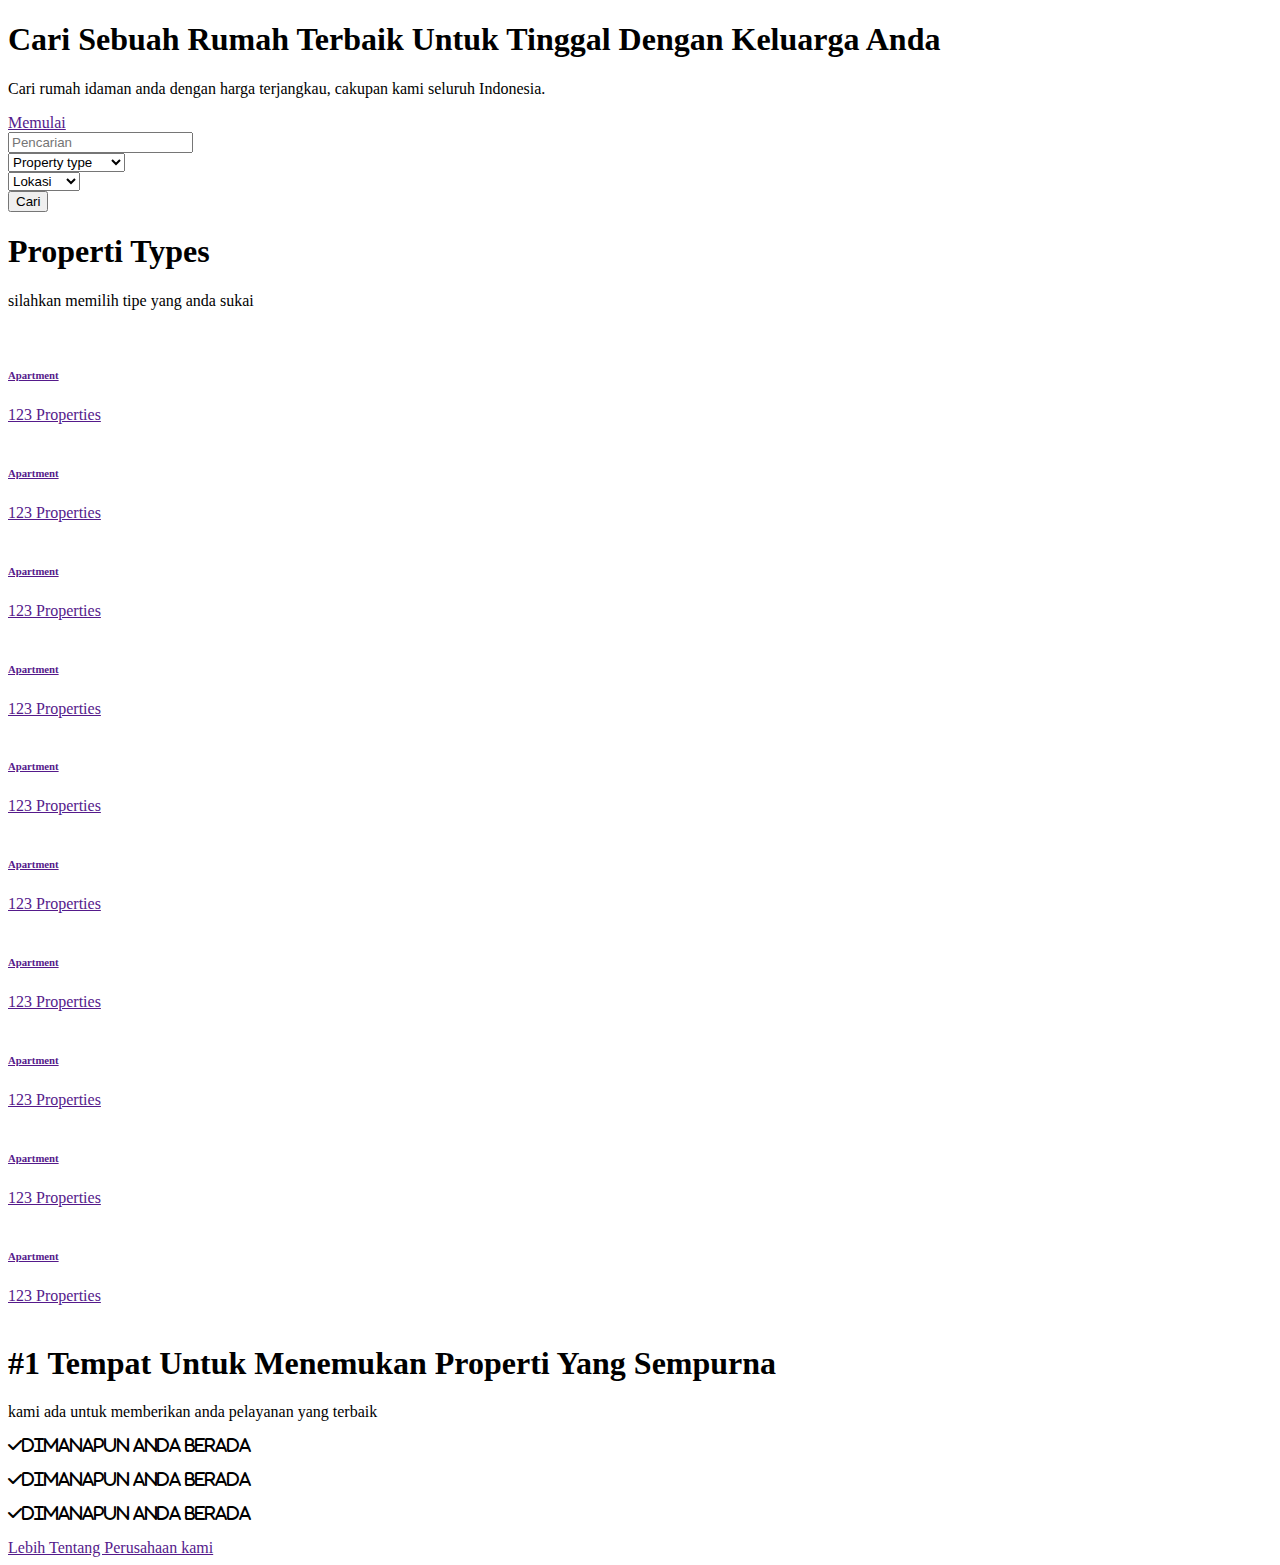
==== index.html @ c5cbc1ea "code" ====
<!DOCTYPE html>
<html lang="en">
  <head>
    <meta charset="UTF-8" />
    <meta http-equiv="X-UA-Compatible" content="IE=edge" />
    <meta name="viewport" content="width=device-width, initial-scale=1.0" />
    <title>HOME</title>

    <!-- bootstrap 5 cdn -->
    <link href="https://cdn.jsdelivr.net/npm/bootstrap@5.0.2/dist/css/bootstrap.min.css" rel="stylesheet" integrity="sha384-EVSTQN3/azprG1Anm3QDgpJLIm9Nao0Yz1ztcQTwFspd3yD65VohhpuuCOmLASjC" crossorigin="anonymous" />

    <!-- google fonts -->
    <link rel="preconnect" href="https://fonts.googleapis.com" />
    <link rel="preconnect" href="https://fonts.gstatic.com" crossorigin />
    <link href="https://fonts.googleapis.com/css2?family=Heebo:wght@400;500;600&family=Inter:wght@100;700;800&display=swap" rel="stylesheet" />

    <!-- icon CDN -->
    <link rel="stylesheet" href="https://cdnjs.cloudflare.com/ajax/libs/font-awesome/6.1.2/css/all.min.css" />
    <link rel="stylesheet" href="https://cdn.jsdelivr.net/npm/bootstrap-icons@1.9.1/font/bootstrap-icons.css" />

    <!-- CSS FILE -->
    <link rel="stylesheet" href="style.css" />

    <!-- OWL CAROUSEL CDN -->
    <link rel="stylesheet" href="https://cdnjs.cloudflare.com/ajax/libs/OwlCarousel2/2.3.4/assets/owl.carousel.min.css" />
  </head>
  <body>
    <div class="container-xxx bg-white p-0">
      <!---------------------- navigation bar ---------------------------------->







      
      <!-- -------------------header section -------------------------------------->
      <div class="container-fluid header bg-white p-0">
        <div class="row g-0 align-items-center flex-column-reverse flex-md-row">
            <div class="col-md-6 p-5 mt-lg-5">
                <h1 class="display-5 animated fadeIn mb-4">Cari Sebuah <span class="text-primary">Rumah Terbaik</span> Untuk Tinggal Dengan Keluarga Anda</h1>
                <p class="animated fadeIn mb-4 pb-2">Cari rumah idaman anda dengan harga terjangkau, cakupan kami seluruh Indonesia.</p>
                <a href="" class="btn btn-primary py-3 px-5 me-3 animated fadeIn">Memulai</a>
            </div>
            <!-- carousel -->
            <div class="col-md-6 animated fadeIn">
                <div class="owl-carousel header-carousel " id="carousel">
                    <div class="owl-carousel-item">
                        <img class="img-fluid" src="imgberanda/h1.jpg" alt="gambar jualan 1">
                    </div>
                     <div class="owl-carousel-item">
                        <img class="img-fluid" src="imgberanda/h2.jpg" alt="isi ruangan rumah jualan1">
                    </div>
                </div>
            </div>
        </div>
        <!-- header End -->



        <!-- Search Sratr -->
        <div class="container-fluit bg-primary mn-5 wow fadeIn" style="padding: 35 px">
          <div class="container">
            <div class="row g-2">
              <div class="col-md-10">
                <div class="row g-2">
                  <div class="col-md-4">

                    <!-- Input -->
                    <input type="text" class="form-control border-0 py-3" placeholder="Pencarian">
                  </div>

                  <div class="col-md-4">

                    <!--Select box  -->
                    <select class="form-select border-0 py-3">
                        <option selected>Property type</option>

                        <option value="1">Property Type 1</option>
                        <option value="1">Property Type 2</option>
                        <option value="1">Property Type 3</option>
                    </select>

                  </div>

                  <div class="col-md-4">

                    <!--Select box  -->
                    <select class="form-select border-0 py-3">
                        <option selected>Lokasi</option>

                        <option value="1">Lokasi 1</option>
                        <option value="1">Lokasi 2</option>
                        <option value="1">Lokasi 3</option>
                    </select>

                  </div>



                </div>
              </div>

              <!-- Button -->

              <div class="col-md-2">
                <button class="btn btn-dark border-0 w-100 py-3">Cari</button>
              </div>
            </div>
          </div>
        </div>

        <!-- ==========Kategori Pilihan======================== -->
        <div class="container-xxl py-5">
          <div class="container">
            <div class="text-center mx-auto mb-5 wow fadeIn" style="max-width: 600px">

              <h1 class="mb-3">Properti Types</h1>
              <p>silahkan memilih tipe yang anda sukai</p>

            </div>
            <!-- kategori mulai -->
            <div class="row g-4">

              <div class="col-lg-3 col-sm-6 wow fadeIn">
                <a href="" class="cat-item d-block bg-light text-center rounded p-3">
                  <div class="rounded p-4">
                    <div class="icon mb-3">
                      <!-- image -->
                      <img src="tipe penjualan/icon-villa.png" alt="" class="img-fluid">
                    </div>
                    <h6>Apartment</h6>
                    <span>123 Properties</span>
                  </div>
                </a>
              </div>

              <div class="col-lg-3 col-sm-6 wow fadeIn">
                <a href="" class="cat-item d-block bg-light text-center rounded p-3">
                  <div class="rounded p-4">
                    <div class="icon mb-3">
                      <!-- image -->
                      <img src="tipe penjualan/icon-search.png" alt="" class="img-fluid">
                    </div>
                    <h6>Apartment</h6>
                    <span>123 Properties</span>
                  </div>
                </a>
              </div>

              <div class="col-lg-3 col-sm-6 wow fadeIn">
                <a href="" class="cat-item d-block bg-light text-center rounded p-3">
                  <div class="rounded p-4">
                    <div class="icon mb-3">
                      <!-- image -->
                      <img src="tipe penjualan/icon-neighborhood.png" alt="" class="img-fluid">
                    </div>
                    <h6>Apartment</h6>
                    <span>123 Properties</span>
                  </div>
                </a>
              </div>

              <div class="col-lg-3 col-sm-6 wow fadeIn">
                <a href="" class="cat-item d-block bg-light text-center rounded p-3">
                  <div class="rounded p-4">
                    <div class="icon mb-3">
                      <!-- image -->
                      <img src="tipe penjualan/icon-luxury.png" alt="" class="img-fluid">
                    </div>
                    <h6>Apartment</h6>
                    <span>123 Properties</span>
                  </div>
                </a>
              </div>

              <div class="col-lg-3 col-sm-6 wow fadeIn">
                <a href="" class="cat-item d-block bg-light text-center rounded p-3">
                  <div class="rounded p-4">
                    <div class="icon mb-3">
                      <!-- image -->
                      <img src="tipe penjualan/icon-housing.png" alt="" class="img-fluid">
                    </div>
                    <h6>Apartment</h6>
                    <span>123 Properties</span>
                  </div>
                </a>
              </div>

              <div class="col-lg-3 col-sm-6 wow fadeIn">
                <a href="" class="cat-item d-block bg-light text-center rounded p-3">
                  <div class="rounded p-4">
                    <div class="icon mb-3">
                      <!-- image -->
                      <img src="tipe penjualan/icon-house.png" alt="" class="img-fluid">
                    </div>
                    <h6>Apartment</h6>
                    <span>123 Properties</span>
                  </div>
                </a>
              </div>

              <div class="col-lg-3 col-sm-6 wow fadeIn">
                <a href="" class="cat-item d-block bg-light text-center rounded p-3">
                  <div class="rounded p-4">
                    <div class="icon mb-3">
                      <!-- image -->
                      <img src="tipe penjualan/icon-deal.png" alt="" class="img-fluid">
                    </div>
                    <h6>Apartment</h6>
                    <span>123 Properties</span>
                  </div>
                </a>
              </div>

              <div class="col-lg-3 col-sm-6 wow fadeIn">
                <a href="" class="cat-item d-block bg-light text-center rounded p-3">
                  <div class="rounded p-4">
                    <div class="icon mb-3">
                      <!-- image -->
                      <img src="tipe penjualan/icon-condominium.png" alt="" class="img-fluid">
                    </div>
                    <h6>Apartment</h6>
                    <span>123 Properties</span>
                  </div>
                </a>
              </div>


              <div class="col-lg-3 col-sm-6 wow fadeIn">
                <a href="" class="cat-item d-block bg-light text-center rounded p-3">
                  <div class="rounded p-4">
                    <div class="icon mb-3">
                      <!-- image -->
                      <img src="tipe penjualan/icon-building.png" alt="" class="img-fluid">
                    </div>
                    <h6>Apartment</h6>
                    <span>123 Properties</span>
                  </div>
                </a>
              </div>


              <div class="col-lg-3 col-sm-6 wow fadeIn">
                <a href="" class="cat-item d-block bg-light text-center rounded p-3">
                  <div class="rounded p-4">
                    <div class="icon mb-3">
                      <!-- image -->
                      <img src="tipe penjualan/icon-apartment.png" alt="" class="img-fluid">
                    </div>
                    <h6>Apartment</h6>
                    <span>123 Properties</span>
                  </div>
                </a>
              </div>
              

            </div>

          </div>

        </div>

        <!-- ==============About Section=================== -->

        <div class="container-xxl py-5">
          <div class="container">
            <div class="row g-5 align-items-center">
              <div class="col-lg-6 wow fadeIn">
                <div class="about-img position-relativ overflow-hidden p-5 pe-0">
                  <img src="about/owner.jpeg" alt="" class="img-fluid w-100">
                </div>
              </div>

                <div class="col-lg-6 fadeIn">
                  <h1 class="mb-4">#1 Tempat Untuk Menemukan Properti Yang Sempurna</h1>
                  <p class="mb-4">kami ada untuk memberikan anda pelayanan yang terbaik</p>
                  <p><i class="fa fa-check text-primary me-3">dimanapun anda berada</i></p>
                  <p><i class="fa fa-check text-primary me-3">dimanapun anda berada</i></p>
                  <p><i class="fa fa-check text-primary me-3">dimanapun anda berada</i></p>
                  <a href="" class="btn btn-primary py-3 px-5 mt-3">Lebih Tentang Perusahaan kami</a>
                </div>
              </div>
          </div>
        </div>


        <!-- ==============Daftar Property=============== -->


    </div>

    <!-- bootstrap JS -->
    <script src="https://cdn.jsdelivr.net/npm/bootstrap@5.0.2/dist/js/bootstrap.bundle.min.js" integrity="sha384-MrcW6ZMFYlzcLA8Nl+NtUVF0sA7MsXsP1UyJoMp4YLEuNSfAP+JcXn/tWtIaxVXM" crossorigin="anonymous"></script>
    <!-- jquery CDN -->
    <script src="https://cdnjs.cloudflare.com/ajax/libs/jquery/3.6.0/jquery.min.js"></script>
    <!-- owl carousal CDN -->
    <script src="https://cdnjs.cloudflare.com/ajax/libs/OwlCarousel2/2.3.4/owl.carousel.min.js"></script>
    <!-- JS FILE -->
    <script src="main.js"></script>
  </body>
</html>
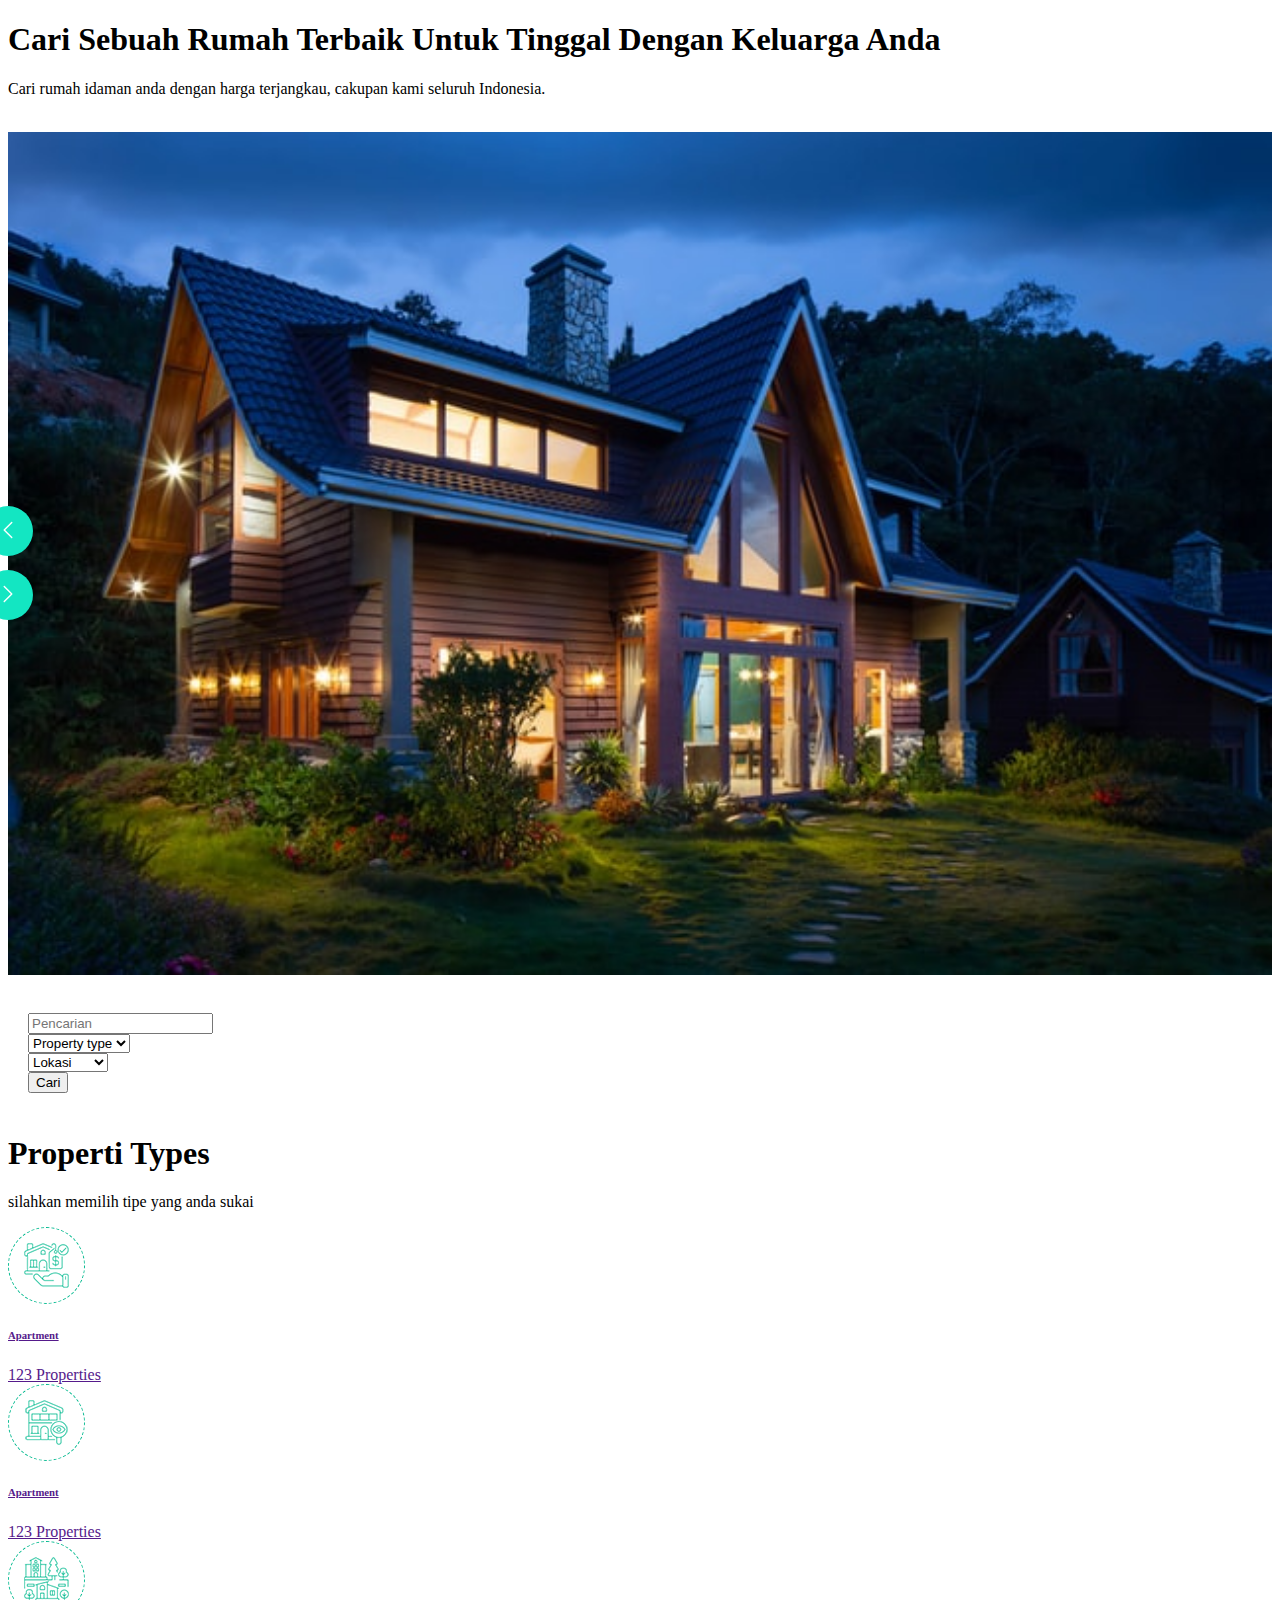
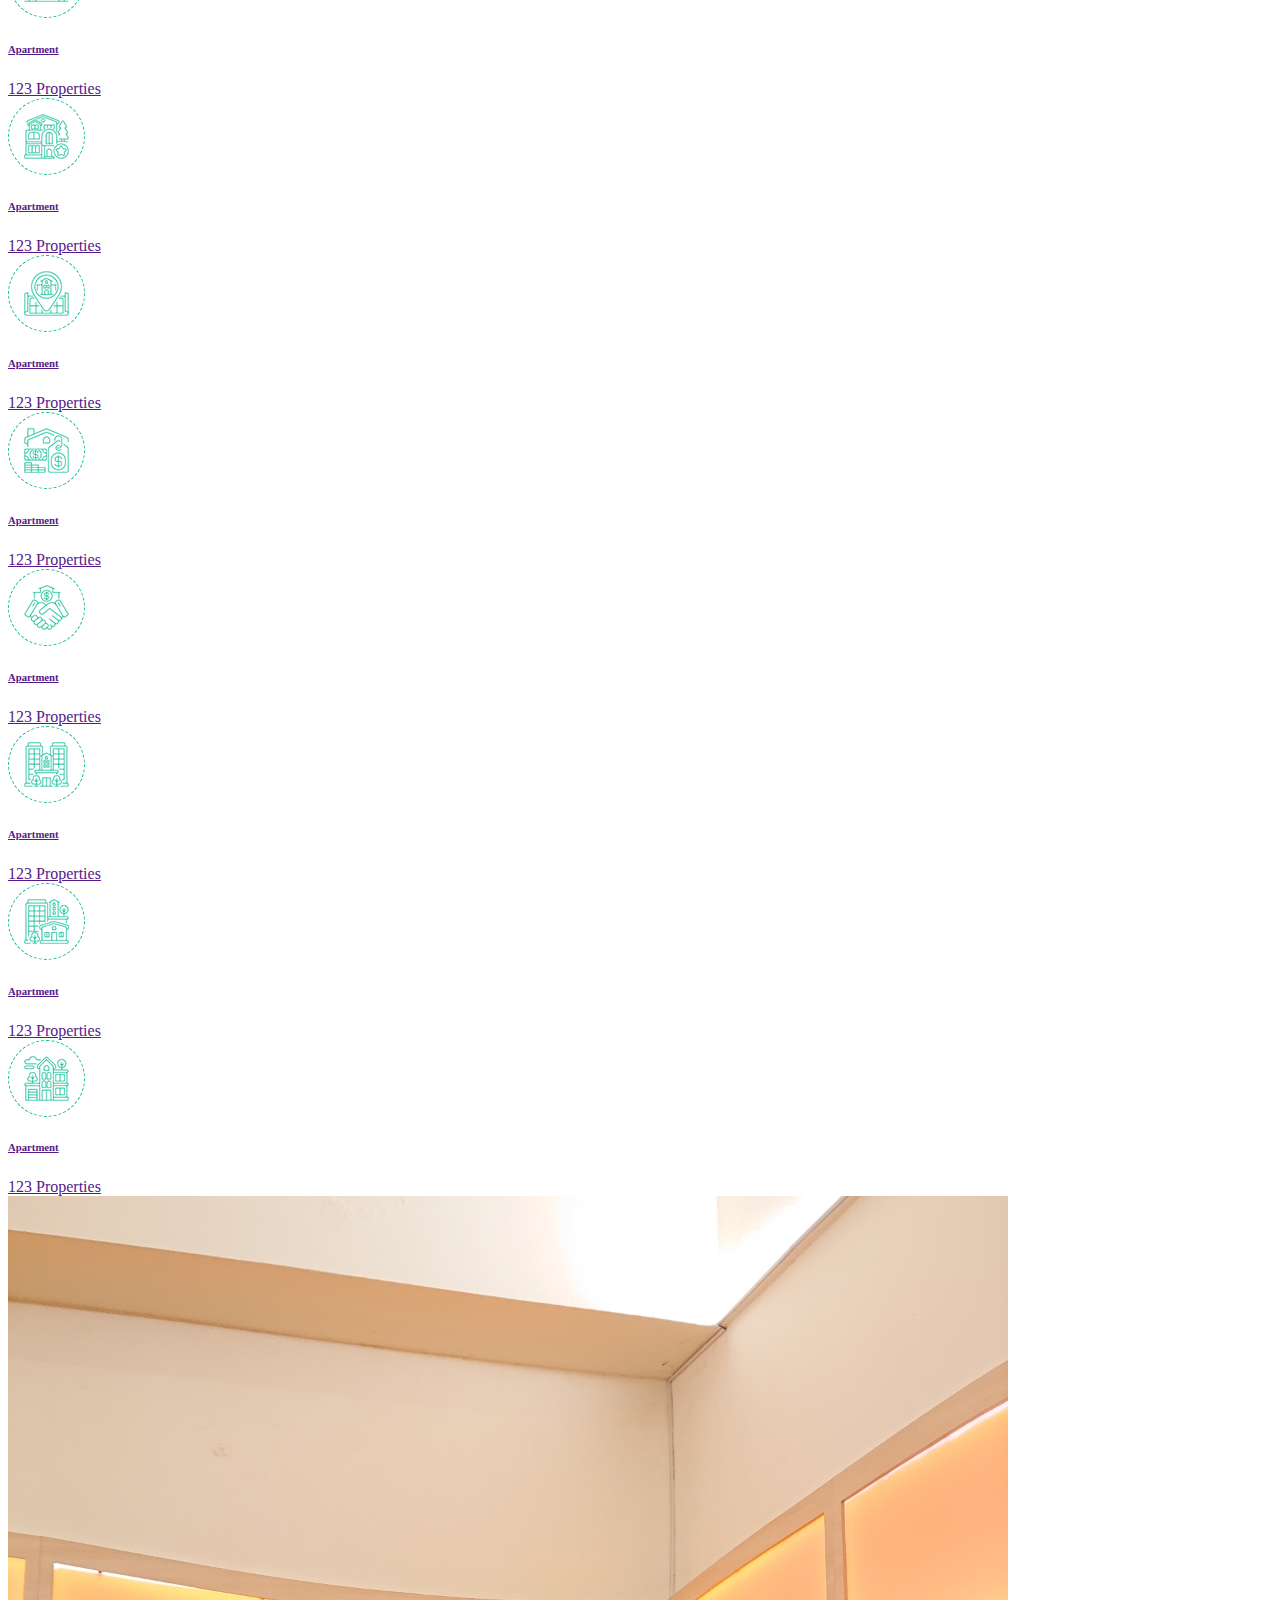
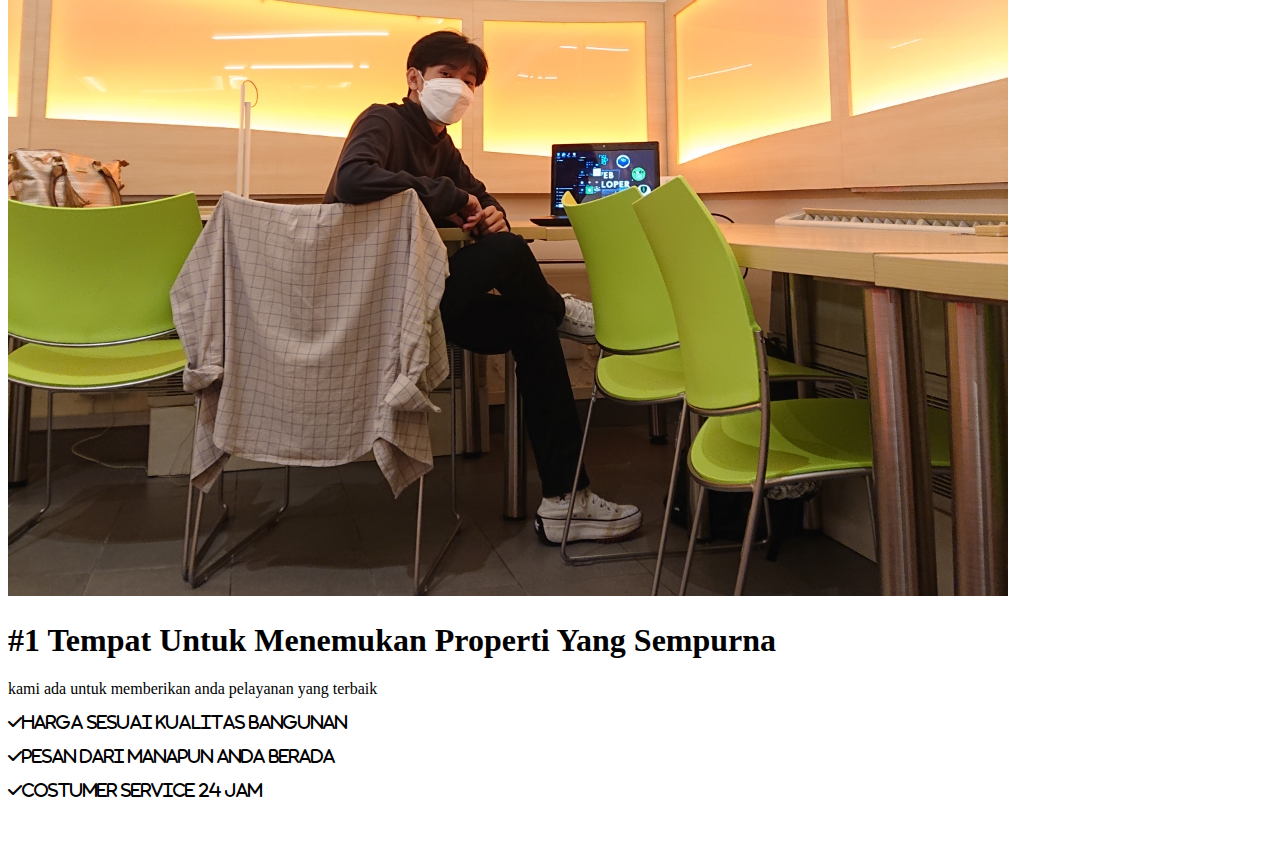
==== commit 316c7cec: "update" ====
--- a/index.html
+++ b/index.html
@@ -19,7 +19,7 @@
     <link rel="stylesheet" href="https://cdn.jsdelivr.net/npm/bootstrap-icons@1.9.1/font/bootstrap-icons.css" />
 
     <!-- CSS FILE -->
-    <link rel="stylesheet" href="style.css" />
+    <link rel="stylesheet" href="webjualbangunan/style.css" />
 
     <!-- OWL CAROUSEL CDN -->
     <link rel="stylesheet" href="https://cdnjs.cloudflare.com/ajax/libs/OwlCarousel2/2.3.4/assets/owl.carousel.min.css" />
@@ -47,10 +47,10 @@
             <div class="col-md-6 animated fadeIn">
                 <div class="owl-carousel header-carousel " id="carousel">
                     <div class="owl-carousel-item">
-                        <img class="img-fluid" src="imgberanda/h1.jpg" alt="gambar jualan 1">
+                        <img class="img-fluid" src="webjualbangunan/imgberanda/h1.jpg" alt="gambar jualan 1">
                     </div>
                      <div class="owl-carousel-item">
-                        <img class="img-fluid" src="imgberanda/h2.jpg" alt="isi ruangan rumah jualan1">
+                        <img class="img-fluid" src="webjualbangunan/imgberanda/h2.jpg" alt="isi ruangan rumah jualan1">
                     </div>
                 </div>
             </div>
@@ -60,7 +60,7 @@
 
 
         <!-- Search Sratr -->
-        <div class="container-fluit bg-primary mn-5 wow fadeIn" style="padding: 35 px">
+        <div class="container-fluit bg-primary mn-5 wow fadeIn" style="padding: 20px">
           <div class="container">
             <div class="row g-2">
               <div class="col-md-10">
@@ -77,9 +77,9 @@
                     <select class="form-select border-0 py-3">
                         <option selected>Property type</option>
 
-                        <option value="1">Property Type 1</option>
-                        <option value="1">Property Type 2</option>
-                        <option value="1">Property Type 3</option>
+                        <option value="1">Tipe 72</option>
+                        <option value="1">Tipe 36</option>
+                        <option value="1">Tipe 45</option>
                     </select>
 
                   </div>
@@ -90,9 +90,9 @@
                     <select class="form-select border-0 py-3">
                         <option selected>Lokasi</option>
 
-                        <option value="1">Lokasi 1</option>
-                        <option value="1">Lokasi 2</option>
-                        <option value="1">Lokasi 3</option>
+                        <option value="1">Makassar</option>
+                        <option value="1">Pinrang</option>
+                        <option value="1">Bantaeng</option>
                     </select>
 
                   </div>
@@ -128,126 +128,126 @@
                   <div class="rounded p-4">
                     <div class="icon mb-3">
                       <!-- image -->
-                      <img src="tipe penjualan/icon-villa.png" alt="" class="img-fluid">
-                    </div>
-                    <h6>Apartment</h6>
-                    <span>123 Properties</span>
-                  </div>
-                </a>
-              </div>
-
-              <div class="col-lg-3 col-sm-6 wow fadeIn">
-                <a href="" class="cat-item d-block bg-light text-center rounded p-3">
-                  <div class="rounded p-4">
-                    <div class="icon mb-3">
-                      <!-- image -->
-                      <img src="tipe penjualan/icon-search.png" alt="" class="img-fluid">
-                    </div>
-                    <h6>Apartment</h6>
-                    <span>123 Properties</span>
-                  </div>
-                </a>
-              </div>
-
-              <div class="col-lg-3 col-sm-6 wow fadeIn">
-                <a href="" class="cat-item d-block bg-light text-center rounded p-3">
-                  <div class="rounded p-4">
-                    <div class="icon mb-3">
-                      <!-- image -->
-                      <img src="tipe penjualan/icon-neighborhood.png" alt="" class="img-fluid">
-                    </div>
-                    <h6>Apartment</h6>
-                    <span>123 Properties</span>
-                  </div>
-                </a>
-              </div>
-
-              <div class="col-lg-3 col-sm-6 wow fadeIn">
-                <a href="" class="cat-item d-block bg-light text-center rounded p-3">
-                  <div class="rounded p-4">
-                    <div class="icon mb-3">
-                      <!-- image -->
-                      <img src="tipe penjualan/icon-luxury.png" alt="" class="img-fluid">
-                    </div>
-                    <h6>Apartment</h6>
-                    <span>123 Properties</span>
-                  </div>
-                </a>
-              </div>
-
-              <div class="col-lg-3 col-sm-6 wow fadeIn">
-                <a href="" class="cat-item d-block bg-light text-center rounded p-3">
-                  <div class="rounded p-4">
-                    <div class="icon mb-3">
-                      <!-- image -->
-                      <img src="tipe penjualan/icon-housing.png" alt="" class="img-fluid">
-                    </div>
-                    <h6>Apartment</h6>
-                    <span>123 Properties</span>
-                  </div>
-                </a>
-              </div>
-
-              <div class="col-lg-3 col-sm-6 wow fadeIn">
-                <a href="" class="cat-item d-block bg-light text-center rounded p-3">
-                  <div class="rounded p-4">
-                    <div class="icon mb-3">
-                      <!-- image -->
-                      <img src="tipe penjualan/icon-house.png" alt="" class="img-fluid">
-                    </div>
-                    <h6>Apartment</h6>
-                    <span>123 Properties</span>
-                  </div>
-                </a>
-              </div>
-
-              <div class="col-lg-3 col-sm-6 wow fadeIn">
-                <a href="" class="cat-item d-block bg-light text-center rounded p-3">
-                  <div class="rounded p-4">
-                    <div class="icon mb-3">
-                      <!-- image -->
-                      <img src="tipe penjualan/icon-deal.png" alt="" class="img-fluid">
-                    </div>
-                    <h6>Apartment</h6>
-                    <span>123 Properties</span>
-                  </div>
-                </a>
-              </div>
-
-              <div class="col-lg-3 col-sm-6 wow fadeIn">
-                <a href="" class="cat-item d-block bg-light text-center rounded p-3">
-                  <div class="rounded p-4">
-                    <div class="icon mb-3">
-                      <!-- image -->
-                      <img src="tipe penjualan/icon-condominium.png" alt="" class="img-fluid">
-                    </div>
-                    <h6>Apartment</h6>
-                    <span>123 Properties</span>
-                  </div>
-                </a>
-              </div>
-
-
-              <div class="col-lg-3 col-sm-6 wow fadeIn">
-                <a href="" class="cat-item d-block bg-light text-center rounded p-3">
-                  <div class="rounded p-4">
-                    <div class="icon mb-3">
-                      <!-- image -->
-                      <img src="tipe penjualan/icon-building.png" alt="" class="img-fluid">
-                    </div>
-                    <h6>Apartment</h6>
-                    <span>123 Properties</span>
-                  </div>
-                </a>
-              </div>
-
-
-              <div class="col-lg-3 col-sm-6 wow fadeIn">
-                <a href="" class="cat-item d-block bg-light text-center rounded p-3">
-                  <div class="rounded p-4">
-                    <div class="icon mb-3">
-                      <!-- image -->
-                      <img src="tipe penjualan/icon-apartment.png" alt="" class="img-fluid">
+                      <img src="webjualbangunan/tipe penjualan/icon-villa.png" alt="" class="img-fluid">
+                    </div>
+                    <h6>Apartment</h6>
+                    <span>123 Properties</span>
+                  </div>
+                </a>
+              </div>
+
+              <div class="col-lg-3 col-sm-6 wow fadeIn">
+                <a href="" class="cat-item d-block bg-light text-center rounded p-3">
+                  <div class="rounded p-4">
+                    <div class="icon mb-3">
+                      <!-- image -->
+                      <img src="webjualbangunan/tipe penjualan/icon-search.png" alt="" class="img-fluid">
+                    </div>
+                    <h6>Apartment</h6>
+                    <span>123 Properties</span>
+                  </div>
+                </a>
+              </div>
+
+              <div class="col-lg-3 col-sm-6 wow fadeIn">
+                <a href="" class="cat-item d-block bg-light text-center rounded p-3">
+                  <div class="rounded p-4">
+                    <div class="icon mb-3">
+                      <!-- image -->
+                      <img src="webjualbangunan/tipe penjualan/icon-neighborhood.png" alt="" class="img-fluid">
+                    </div>
+                    <h6>Apartment</h6>
+                    <span>123 Properties</span>
+                  </div>
+                </a>
+              </div>
+
+              <div class="col-lg-3 col-sm-6 wow fadeIn">
+                <a href="" class="cat-item d-block bg-light text-center rounded p-3">
+                  <div class="rounded p-4">
+                    <div class="icon mb-3">
+                      <!-- image -->
+                      <img src="webjualbangunan/tipe penjualan/icon-luxury.png" alt="" class="img-fluid">
+                    </div>
+                    <h6>Apartment</h6>
+                    <span>123 Properties</span>
+                  </div>
+                </a>
+              </div>
+
+              <div class="col-lg-3 col-sm-6 wow fadeIn">
+                <a href="" class="cat-item d-block bg-light text-center rounded p-3">
+                  <div class="rounded p-4">
+                    <div class="icon mb-3">
+                      <!-- image -->
+                      <img src="webjualbangunan/tipe penjualan/icon-housing.png" alt="" class="img-fluid">
+                    </div>
+                    <h6>Apartment</h6>
+                    <span>123 Properties</span>
+                  </div>
+                </a>
+              </div>
+
+              <div class="col-lg-3 col-sm-6 wow fadeIn">
+                <a href="" class="cat-item d-block bg-light text-center rounded p-3">
+                  <div class="rounded p-4">
+                    <div class="icon mb-3">
+                      <!-- image -->
+                      <img src="webjualbangunan/tipe penjualan/icon-house.png" alt="" class="img-fluid">
+                    </div>
+                    <h6>Apartment</h6>
+                    <span>123 Properties</span>
+                  </div>
+                </a>
+              </div>
+
+              <div class="col-lg-3 col-sm-6 wow fadeIn">
+                <a href="" class="cat-item d-block bg-light text-center rounded p-3">
+                  <div class="rounded p-4">
+                    <div class="icon mb-3">
+                      <!-- image -->
+                      <img src="webjualbangunan/tipe penjualan/icon-deal.png" alt="" class="img-fluid">
+                    </div>
+                    <h6>Apartment</h6>
+                    <span>123 Properties</span>
+                  </div>
+                </a>
+              </div>
+
+              <div class="col-lg-3 col-sm-6 wow fadeIn">
+                <a href="" class="cat-item d-block bg-light text-center rounded p-3">
+                  <div class="rounded p-4">
+                    <div class="icon mb-3">
+                      <!-- image -->
+                      <img src="webjualbangunan/tipe penjualan/icon-condominium.png" alt="" class="img-fluid">
+                    </div>
+                    <h6>Apartment</h6>
+                    <span>123 Properties</span>
+                  </div>
+                </a>
+              </div>
+
+
+              <div class="col-lg-3 col-sm-6 wow fadeIn">
+                <a href="" class="cat-item d-block bg-light text-center rounded p-3">
+                  <div class="rounded p-4">
+                    <div class="icon mb-3">
+                      <!-- image -->
+                      <img src="webjualbangunan/tipe penjualan/icon-building.png" alt="" class="img-fluid">
+                    </div>
+                    <h6>Apartment</h6>
+                    <span>123 Properties</span>
+                  </div>
+                </a>
+              </div>
+
+
+              <div class="col-lg-3 col-sm-6 wow fadeIn">
+                <a href="" class="cat-item d-block bg-light text-center rounded p-3">
+                  <div class="rounded p-4">
+                    <div class="icon mb-3">
+                      <!-- image -->
+                      <img src="webjualbangunan/tipe penjualan/icon-apartment.png" alt="" class="img-fluid">
                     </div>
                     <h6>Apartment</h6>
                     <span>123 Properties</span>
@@ -269,16 +269,16 @@
             <div class="row g-5 align-items-center">
               <div class="col-lg-6 wow fadeIn">
                 <div class="about-img position-relativ overflow-hidden p-5 pe-0">
-                  <img src="about/owner.jpeg" alt="" class="img-fluid w-100">
+                  <img src="webjualbangunan/about/owner.jpeg" alt="" class="img-fluid w-100">
                 </div>
               </div>
 
                 <div class="col-lg-6 fadeIn">
                   <h1 class="mb-4">#1 Tempat Untuk Menemukan Properti Yang Sempurna</h1>
                   <p class="mb-4">kami ada untuk memberikan anda pelayanan yang terbaik</p>
-                  <p><i class="fa fa-check text-primary me-3">dimanapun anda berada</i></p>
-                  <p><i class="fa fa-check text-primary me-3">dimanapun anda berada</i></p>
-                  <p><i class="fa fa-check text-primary me-3">dimanapun anda berada</i></p>
+                  <p><i class="fa fa-check text-primary me-3">Harga sesuai kualitas bangunan</i></p>
+                  <p><i class="fa fa-check text-primary me-3">pesan dari manapun anda berada</i></p>
+                  <p><i class="fa fa-check text-primary me-3">costumer service 24 jam</i></p>
                   <a href="" class="btn btn-primary py-3 px-5 mt-3">Lebih Tentang Perusahaan kami</a>
                 </div>
               </div>
@@ -298,6 +298,6 @@
     <!-- owl carousal CDN -->
     <script src="https://cdnjs.cloudflare.com/ajax/libs/OwlCarousel2/2.3.4/owl.carousel.min.js"></script>
     <!-- JS FILE -->
-    <script src="main.js"></script>
+    <script src="webjualbangunan/main.js"></script>
   </body>
 </html>
--- a/webjualbangunan/style.css
+++ b/webjualbangunan/style.css
@@ -0,0 +1,55 @@
+:root{
+    --primary: #00B98E;
+    --secondary: #ff6922;
+    --light: #Effdf5;
+    --dark: #0e2e50;
+}
+body {
+    background-color: #fff;
+}
+.btn {
+    transition: 0.5s;
+
+}
+.btn.btn-primary,
+.btn.btn-secondary
+{
+    color:#ffffff
+}
+
+.header-carousel .owl-nav{
+    position: absolute;
+    top: 50%;
+    left: -25px;
+    transform: translateY(-50%);
+    display: flex;
+    flex-direction: column;
+   
+}
+#carousel.header-carousel .owl-nav .owl-prev,
+#carousel.header-carousel .owl-nav .owl-next{
+    margin: 7px 0;
+    width: 50px;
+    height: 50px;
+    display: flex;
+    align-items: center;
+    justify-content: center;
+    color: #ffffff;
+    background-color: rgb(19, 230, 194);
+    border-radius: 40px;
+    font-size: 20px;
+    transition: 0.5s;
+   
+    
+}
+
+.icon{
+    padding: 15px;
+    display: inline-flex;
+    align-items: center;
+    justify-content: center;
+    background: #ffffff !important;
+    border-radius: 50px;
+    border: 1px dashed var(--primary) !important;
+}
+
